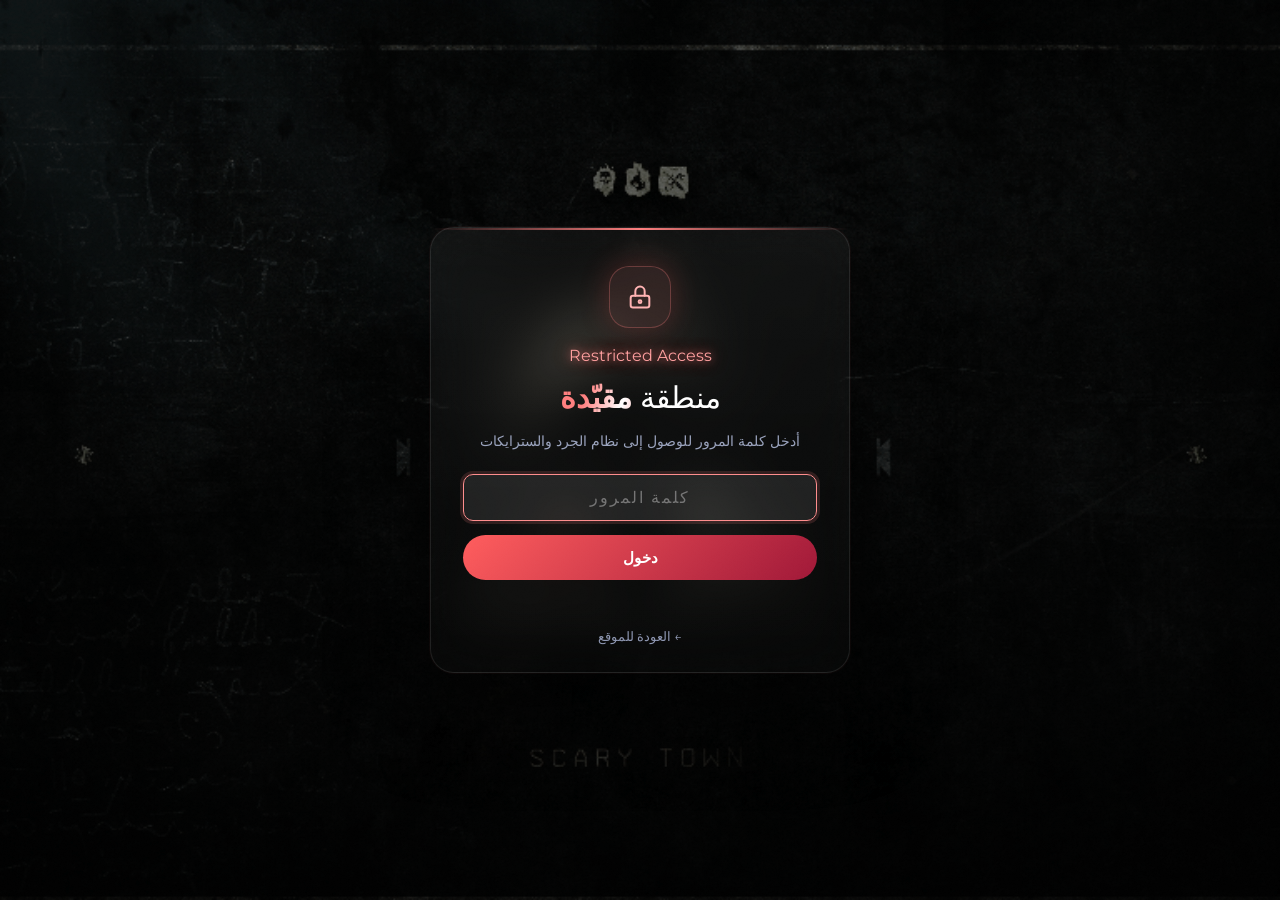
==== staff.html @ 6c16f357 "Add files via upload" ====
<!DOCTYPE html>
<html lang="ar">
<head>
<meta charset="UTF-8">
<meta name="viewport" content="width=device-width, initial-scale=1.0">
<meta name="robots" content="noindex,nofollow">
<title>ADMIN Platform · Staff</title>
<link rel="preconnect" href="https://fonts.googleapis.com">
<link href="https://fonts.googleapis.com/css2?family=Montserrat:wght@300;400;500;600;700&display=swap" rel="stylesheet">
<link rel="stylesheet" href="spy-style.css">
<link rel="stylesheet" href="staff.css">
</head>
<body class="locked">

<svg class="grain" width="100%" height="100%">
  <filter id="n"><feTurbulence type="fractalNoise" baseFrequency="0.65" numOctaves="5" stitchTiles="stitch"/><feColorMatrix type="saturate" values="0"/></filter>
  <rect width="100%" height="100%" filter="url(#n)"/>
</svg>
<div class="atmosphere"></div>

<div class="gate" id="gate">
  <form class="gate-card" id="gateForm" autocomplete="off">
    <div class="gate-ic"><svg viewBox="0 0 24 24" fill="none" stroke="currentColor" stroke-width="1.7" stroke-linecap="round" stroke-linejoin="round" aria-hidden="true"><rect x="4" y="11" width="16" height="10" rx="2"/><path d="M8 11V7a4 4 0 0 1 8 0v4"/><circle cx="12" cy="16" r="1.2"/></svg></div>
    <p class="section-tag">Restricted Access</p>
    <h1 class="gate-title">منطقة <strong>مقيّدة</strong></h1>
    <p class="gate-sub">أدخل كلمة المرور للوصول إلى نظام الجرد والسترايكات</p>
    <input class="ad-input gate-input" id="gatePw" type="password" placeholder="كلمة المرور" autocomplete="off" dir="ltr">
    <button class="ad-btn pri gate-btn" type="submit">دخول</button>
    <div class="gate-err" id="gateErr" role="alert"></div>
    <a class="gate-back" href="index.html">← العودة للموقع</a>
  </form>
</div>

<nav class="top-nav inv-nav" id="topNav">
  <a href="#" class="nav-brand">SCARY TOWN<span>System</span></a>
  <ul class="nav-links">
    <li><a href="#Staff">نظام الجرد</a></li>
    <li><a href="#strikes">السترايكات</a></li>
  </ul>
  <div class="inv-actions">
    <a class="lb-btn" href="index.html"><span>الموقع الرئيسي</span></a>
    <button class="lb-btn" id="invLock" type="button"><span>قفل</span></button>
  </div>
</nav>

<main class="main inv-main">
<section class="section section-center" id="Staff">
    <p class="section-tag reveal">Staff System</p>
    <h2 class="section-title reveal reveal-d1">نظام <strong>الجرد</strong></h2>
    <div class="tabs reveal"><button class="tab active" data-t="inv_ban">مسؤولية الباند</button><button class="tab" data-t="inv_spec">مسؤولية السبكتيت</button><button class="tab" data-t="inv_oth">المسؤوليات الباقية</button><button class="tab" data-t="inv_adm">جرد الإدارة</button></div>
    <div class="tpanel active" id="inv_ban"><div class="rank-section"><h3 class="rank-title">أولاً · مسؤولية الباند</h3><div class="kpis" id="kp_ban"></div><div class="mults"><span>معامل الضرب:</span><span id="mu_ban" style="display:contents"></span></div><div class="ad-bar" id="ad_ban"></div><div class="tbl-wrap"><table class="rank-table free ad-table" style="min-width:860px"><thead id="hd_ban"></thead><tbody id="tb_ban"></tbody></table></div></div></div><div class="tpanel" id="inv_spec"><div class="rank-section"><h3 class="rank-title">ثانياً · مسؤولية السبكتيت</h3><div class="kpis" id="kp_spec"></div><div class="mults"><span>معامل الضرب:</span><span id="mu_spec" style="display:contents"></span></div><div class="ad-bar" id="ad_spec"></div><div class="tbl-wrap"><table class="rank-table free ad-table" style="min-width:860px"><thead id="hd_spec"></thead><tbody id="tb_spec"></tbody></table></div></div></div><div class="tpanel" id="inv_oth"><div class="rank-section"><h3 class="rank-title">ثالثاً · التفعيل · الإنترفيو · اللوق · التكتات · التفتيش</h3><div class="kpis" id="kp_oth"></div><div class="mults"><span>معامل الضرب:</span><span id="mu_oth" style="display:contents"></span></div><div class="ad-bar" id="ad_oth"></div><div class="tbl-wrap"><table class="rank-table free ad-table" style="min-width:860px"><thead id="hd_oth"></thead><tbody id="tb_oth"></tbody></table></div></div></div>
    <div class="tpanel" id="inv_adm"><div class="rank-section"><h3 class="rank-title">رابعاً · جرد الإدارة</h3><div class="kpis" id="kp_adm"></div><div class="mults"><span>معامل الضرب:</span><span id="mu_adm" style="display:contents"></span></div><div class="ad-bar" id="ad_adm"></div><div class="tbl-wrap"><table class="rank-table free ad-table" style="min-width:1500px"><thead id="hd_adm"></thead><tbody id="tb_adm"></tbody></table></div></div></div>
    <div class="rank-section reveal" style="margin-top:28px"><h3 class="rank-title">رتب الإداريين · نقاط الترقية</h3><div class="rk-grid" id="rkPts"></div><div class="note">اختر رتبة كل إداري من الجدول، وحدد هنا النقاط المطلوبة للترقية من كل رتبة. إذا وصلت نقاطه للمطلوب يظهر له علامة ✓ جاهز للترقية. كل شيء يُحفظ تلقائياً. <button class="ad-btn" id="rkReset" style="margin-right:10px">إعادة القيم الافتراضية</button></div></div>
    <p class="section-body reveal" style="margin:26px auto 0">النقاط = مجموع (كل رقم × معامله). مثال: 100 ارفاق × 2 = 200 نقطة. زر "نسخ" يعطيك التقرير بنفس قالب الجرد لتلصقه في الروم.</p>
</section>
<section class="section section-center" id="strikes">
    <p class="section-tag reveal">Strike System</p>
    <h2 class="section-title reveal reveal-d1">نظام <strong>السترايكات</strong></h2>
    <div class="rank-section reveal"><h3 class="rank-title">سجل العقوبات</h3><div class="kpis" id="kp_st"></div>
      <div class="ad-bar"><input class="ad-input" id="stName" list="names" placeholder="اسم المسؤول"><select class="ad-input" id="stDept" style="flex:0 0 170px"></select><button class="ad-btn pri" id="stAdd">إضافة للسجل</button></div>
      <div class="tbl-wrap"><table class="rank-table free" style="min-width:760px"><thead><tr><th>المسؤول</th><th>المسؤولية</th><th>المستوى</th><th>السجل</th><th>إجراء</th></tr></thead><tbody id="stBody"></tbody></table></div>
      <div class="note">كل "+ سترايك" يرفع المستوى (Strike 1 ثم 2 ثم 3 وأكثر) مع السبب والتاريخ. التقييم الأسبوعي الجيد يفيد في إزالة السترايك.</div></div>
</section>
<datalist id="names"></datalist>
</main>

<script src="roster.js"></script>
<script src="staff.js"></script>
</body>
</html>
---- spy-style.css ----
*, *::before, *::after { margin: 0; padding: 0; box-sizing: border-box; }

:root {
--base-deep: #050208;
  --base-mid: #180808;
  --base-soft: #280f0f;
  --slate-warm: #854141;
  --slate-light: #9d8181;
  --graphite: #341717;
  --graphite-soft: #4d2a2a;
  --ivory: #e0d8ea; 
  --silver: #530808; 
  --ivory-muted: #C9CDD4;
  --silver: #B0B8C4;
  --panel-bg: rgba(22, 26, 32, 0.55);
  --panel-border: rgba(156, 163, 175, 0.08);
  --silk-ease: cubic-bezier(0.16, 1, 0.3, 1);
}

html { scroll-behavior: smooth; font-size: 16px; scroll-padding-top: 80px; }

body {
  font-family: 'Montserrat', sans-serif;
  background: var(--base-deep);
  color: var(--ivory);
  overflow-x: hidden;
  -webkit-font-smoothing: antialiased;
  direction: rtl;
  text-align: right;
  
}

.logo-ticker{
    direction:ltr;
}

.ticker-wrapper{
    direction:ltr;
}

.ticker-track{
    direction:ltr;
}

/* ── Grain ── */
.grain {
  position: fixed; inset: 0; pointer-events: none; z-index: 9999;
  opacity: 0.028; mix-blend-mode: overlay;
}

/* ── BG ── */
.atmosphere {
  position: fixed;
  inset: 0;
  z-index: 0;
  background:
    linear-gradient(rgba(0,0,0,.55), rgba(0,0,0,.75)),
    url("images/1f8z01n.gif") center/cover no-repeat;
}

/* ── Nav ── */
.top-nav {
  position: fixed; top: 0; left: 0; right: 0; z-index: 600;
  display: flex; justify-content: space-between; align-items: center;
  padding: 24px 40px;
  transition: background 0.8s var(--silk-ease), padding 0.8s var(--silk-ease);
}
.top-nav.scrolled {
  background: rgba(15, 17, 21, 0.85);
  backdrop-filter: blur(20px); -webkit-backdrop-filter: blur(20px);
  padding: 16px 40px;
}
.nav-brand { font-size: 13px; font-weight: 700; letter-spacing: 0.2em; text-transform: uppercase; color: var(--ivory); text-decoration: none; }
.nav-brand span { font-weight: 300; color: var(--slate-warm); margin-right: 4px; }
.nav-links { display: flex; gap: 32px; list-style: none; align-items: center; }
.nav-links a {
  font-size: 20px; font-weight: 500; letter-spacing: 0.18em; text-transform: uppercase;
  color: var(--slate-warm); text-decoration: none; position: relative; padding: 14px 0 6px;
  transition: color 0.8s var(--silk-ease);
}
.nav-links a::after {
  content: ''; position: absolute; top: 0; left: 50%;
  width: 6px; height: 6px;
  border-right: 1px solid var(--silver); border-bottom: 1px solid var(--silver);
  transform: translateX(-50%) rotate(45deg) translateY(-8px);
  opacity: 0; transition: transform 0.8s var(--silk-ease), opacity 0.6s var(--silk-ease);
  pointer-events: none;
}
.nav-links a:hover { color: var(--ivory); }
.nav-links a:hover::after { opacity: 0.7; transform: translateX(-50%) rotate(45deg) translateY(0); }
.nav-links a.active { color: var(--ivory-muted); }
.nav-links a.active::after { opacity: 0.4; transform: translateX(-50%) rotate(45deg) translateY(0); }
.nav-cta {
  padding: 10px 28px; border-radius: 100px; font-family: inherit;
  font-size: 10px; font-weight: 600; letter-spacing: 0.15em; text-transform: uppercase;
  background: linear-gradient(135deg, var(--silver), var(--slate-light));
  color: var(--base-deep); border: none; cursor: pointer; text-decoration: none;
  transition: transform 0.8s var(--silk-ease), box-shadow 0.8s var(--silk-ease);
}
.nav-cta:hover { transform: scale(1.03); box-shadow: 0 6px 30px rgba(176,184,196,0.15); }

/* ── UYZ ── */
.nav-toggle {
  display: none; background: none; border: none; cursor: pointer;
  width: 32px; height: 24px; position: relative; padding: 0;
}
.toggle-bar {
  display: block; width: 100%; height: 1.5px; background: var(--ivory);
  position: absolute; left: 0;
  transition: transform 0.6s var(--silk-ease), top 0.6s var(--silk-ease);
}
.toggle-bar:nth-child(1) { top: 6px; }
.toggle-bar:nth-child(2) { top: 16px; }
.nav-toggle.active .toggle-bar:nth-child(1) { top: 11px; transform: rotate(45deg); }
.nav-toggle.active .toggle-bar:nth-child(2) { top: 11px; transform: rotate(-45deg); }

/* ── Mobile Menu ── */
.mobile-menu {
  position: fixed; inset: 0; z-index: 550;
  pointer-events: none; opacity: 0; visibility: hidden;
  transition: opacity 0.6s var(--silk-ease), visibility 0.6s var(--silk-ease);
}
.mobile-menu.open { opacity: 1; visibility: visible; pointer-events: auto; }
.mobile-menu-inner {
  position: absolute; inset: 0;
  background: rgba(15, 17, 21, 0.94);
  backdrop-filter: blur(40px); -webkit-backdrop-filter: blur(40px);
  display: flex; flex-direction: column; justify-content: center;
  padding: 100px 40px 60px; overflow-y: auto;
}
.mobile-menu-links { display: flex; flex-direction: column; flex: 1; justify-content: center; }
.mobile-menu-link {
  display: flex; align-items: baseline; gap: 16px;
  font-size: clamp(1.6rem, 5vw, 2.6rem); font-weight: 300; letter-spacing: -0.02em;
  color: var(--ivory); text-decoration: none; padding: 14px 0;
  border-bottom: 1px solid rgba(156,163,175,0.06); position: relative;
  opacity: 0; transform: translateY(20px);
  transition: opacity 0.3s ease, transform 0.3s ease, color 0.6s var(--silk-ease);
}
.mobile-menu.open .mobile-menu-link {
  opacity: 1; transform: translateY(0);
  transition: opacity 0.5s var(--silk-ease), transform 0.5s var(--silk-ease), color 0.6s var(--silk-ease);
}
.mobile-menu.open .mobile-menu-link:nth-child(1) { transition-delay: 0.06s; }
.mobile-menu.open .mobile-menu-link:nth-child(2) { transition-delay: 0.12s; }
.mobile-menu.open .mobile-menu-link:nth-child(3) { transition-delay: 0.18s; }
.mobile-menu.open .mobile-menu-link:nth-child(4) { transition-delay: 0.24s; }
.mobile-menu.open .mobile-menu-link:nth-child(5) { transition-delay: 0.30s; }
.mobile-menu.open .mobile-menu-link:nth-child(6) { transition-delay: 0.36s; }
.mobile-menu.open .mobile-menu-link:nth-child(7) { transition-delay: 0.42s; }
.mobile-menu-link::before {
  content: attr(data-index); font-size: 10px; font-weight: 500;
  letter-spacing: 0.15em; color: var(--slate-warm); opacity: 0.4;
  min-width: 24px; font-variant-numeric: tabular-nums;
}
.mobile-menu-footer {
  display: flex; justify-content: space-between; align-items: center;
  padding-top: 24px; border-top: 1px solid rgba(156,163,175,0.06);
  opacity: 0; transition: opacity 0.3s ease;
}
.mobile-menu.open .mobile-menu-footer {
  opacity: 1; transition: opacity 0.5s var(--silk-ease) 0.45s;
}
.mobile-menu-footer a {
  font-size: 10px; font-weight: 400; letter-spacing: 0.1em; text-transform: uppercase;
  color: var(--slate-warm); opacity: 0.4; text-decoration: none;
}
body.menu-open { overflow: hidden; }
body.menu-open .top-nav { background: rgba(15,17,21,0.95); backdrop-filter: blur(20px); }

/* ── Side Panels ── */
.side-panel {
  position: fixed; top: 50%; transform: translateY(-50%);
  width: 56px; z-index: 100;
  display: flex; flex-direction: column; align-items: center;
  gap: 14px; padding: 24px 0;
}
.side-panel.left { left: 20px; }
.side-panel.right { right: 20px; }
.side-label {
  writing-mode: vertical-rl; text-orientation: mixed;
  font-size: 9px; font-weight: 500; letter-spacing: 0.25em; text-transform: uppercase;
  color: var(--slate-warm); opacity: 0.5;
}
.side-track {
  width: 1px; height: 160px;
  background: rgba(156,163,175,0.06); position: relative; border-radius: 1px;
}
.side-track-fill {
  position: absolute; top: 0; left: 0; width: 100%; height: 0%;
  background: linear-gradient(to bottom, var(--silver), rgba(176,184,196,0.15));
  border-radius: 1px; transition: height 1.2s var(--silk-ease);
}
.side-dot {
  width: 6px; height: 6px; border-radius: 50%;
  background: var(--slate-warm); opacity: 0.15;
  transition: opacity 0.8s var(--silk-ease), transform 0.8s var(--silk-ease), box-shadow 0.8s var(--silk-ease);
}
.side-dot.active {
  opacity: 0.8; background: var(--silver);
  box-shadow: 0 0 12px rgba(196, 176, 176, 0.3); transform: scale(1.3);
}
.side-readout {
  font-size: 9px; font-weight: 400; letter-spacing: 0.1em;
  color: var(--slate-warm); opacity: 0.35;
  font-variant-numeric: tabular-nums;
}

/* ── Container ── */
.main { position: relative; z-index: 10; max-width: 1120px; margin: 0 auto; padding: 0 40px; }

/* ── Shared ── */
.section { padding: 120px 0; position: relative; }
.section-tag {
  color: #ff9f9f;
  opacity: 1;
  text-shadow:
    0 0 8px rgba(255, 120, 120, 0.7),
    0 0 16px rgba(255, 120, 120, 0.5);
}
.section-title {
  font-size: clamp(2rem, 4vw, 3rem); font-weight: 300;
  letter-spacing: -0.04em; line-height: 1.15; color: var(--ivory); margin-bottom: 20px;
}
.section-title strong { font-weight: 600; }
.section-body {
  color: #cfd6e6;
  font-size: 1rem;
  font-weight: 400;
  text-shadow: 0 0 8px rgba(180,200,255,.15);
}
.section-center { text-align: center; }
.section-center .section-body { margin: 0 auto; }

.silk-divider { width: 100px; height: 1px; background: linear-gradient(90deg, transparent, var(--panel-border), transparent); margin: 0 auto; }

.btn-primary {
  display: inline-block; padding: 16px 44px; border-radius: 100px;
  background: linear-gradient(135deg, var(--silver), var(--slate-light));
  color: var(--base-deep); font-family: inherit; font-size: 11px; font-weight: 600;
  letter-spacing: 0.15em; text-transform: uppercase; border: none; cursor: pointer;
  text-decoration: none;
  transition: transform 0.8s var(--silk-ease), box-shadow 0.8s var(--silk-ease);
}
.btn-primary:hover { transform: scale(1.02); box-shadow: 0 8px 40px rgba(176,184,196,0.18); }
.btn-secondary {
  display: inline-block; padding: 16px 44px; border-radius: 100px; background: transparent;
  color: var(--ivory-muted); font-family: inherit; font-size: 11px; font-weight: 500;
  letter-spacing: 0.15em; text-transform: uppercase;
  border: 1px solid var(--panel-border); cursor: pointer; text-decoration: none;
  transition: transform 0.8s var(--silk-ease), border-color 0.8s var(--silk-ease), background 0.8s var(--silk-ease);
}
.btn-secondary:hover { transform: scale(1.02); border-color: rgba(156,163,175,0.2); background: rgba(156,163,175,0.04); }

.container {
display: flex;
flex-direction: row-reverse;
}

/* ── Reveal ── */
.reveal {
  opacity: 0; transform: translateY(36px);
  transition: opacity 1.2s var(--silk-ease), transform 1.2s var(--silk-ease);
}
.reveal.visible { opacity: 1; transform: translateY(0); }
.reveal-d1 { transition-delay: 0.1s; }
.reveal-d2 { transition-delay: 0.2s; }
.reveal-d3 { transition-delay: 0.3s; }
.reveal-d4 { transition-delay: 0.4s; }

/* ══════════════════════════════════
   HERO
   ══════════════════════════════════ */
.hero {
  min-height: 100vh; display: flex; flex-direction: column;
  justify-content: center; align-items: center; text-align: center;
  padding: 120px 0 80px; position: relative;
}
.hero-grid {
  position: absolute; bottom: 0; left: 50%; height: 80%;
  width: 100vw; transform: translateX(-50%);
  z-index: 0; pointer-events: none;
  --mx: 50%; --my: 50%;
  background-image:
    linear-gradient(to right, rgba(156,163,175,0.22) 1px, transparent 1px),
    linear-gradient(to bottom, rgba(156,163,175,0.22) 1px, transparent 1px);
  background-size: 120px 120px;
  background-position: center bottom;
  -webkit-mask-image:
    radial-gradient(circle 300px at var(--mx) var(--my), rgba(0,0,0,1) 0%, transparent 65%),
    linear-gradient(to bottom, transparent 0%, transparent 25%, rgba(0,0,0,0.1) 45%, rgba(0,0,0,0.25) 70%, rgba(0,0,0,0.4) 100%);
  mask-image:
    radial-gradient(circle 300px at var(--mx) var(--my), rgba(0,0,0,1) 0%, transparent 65%),
    linear-gradient(to bottom, transparent 0%, transparent 25%, rgba(0,0,0,0.1) 45%, rgba(0,0,0,0.25) 70%, rgba(0,0,0,0.4) 100%);
  -webkit-mask-composite: source-over;
  mask-composite: add;
}
.hero > *:not(.hero-grid) { position: relative; z-index: 1; }
.hero-badge {
  display: inline-flex; align-items: center; gap: 10px;
  padding: 10px 24px; border-radius: 100px;
  background: var(--panel-bg); border: 1px solid var(--panel-border);
  backdrop-filter: blur(20px); margin-bottom: 40px;
  opacity: 0; transform: translateY(16px);
  animation: fadeUp 1.2s var(--silk-ease) 0.2s forwards;
}
.hero-badge-dot {
  width: 6px; height: 6px; border-radius: 50%; background: var(--silver);
  box-shadow: 0 0 8px rgba(176,184,196,0.4); animation: pulse 3s ease-in-out infinite;
}
.hero-badge span { font-size: 10px; font-weight: 600; letter-spacing: 0.2em; text-transform: uppercase; color: var(--slate-light); }

.hero h1 {
  font-size: clamp(2.8rem, 6.5vw, 5.5rem); font-weight: 300;
  letter-spacing: -0.05em; line-height: 1;
  opacity: 0; transform: translateY(24px);
  animation: fadeUp 1.4s var(--silk-ease) 0.4s forwards;
}
.hero h1 em {
  font-style: normal; font-weight: 600;
  background: linear-gradient(135deg, var(--ivory), var(--silver), var(--slate-light));
  -webkit-background-clip: text; -webkit-text-fill-color: transparent; background-clip: text;
}
.hero-sub {
  font-size: clamp(0.85rem, 1.2vw, 1rem); font-weight: 300; line-height: 1.7;
  color: var(--slate-light); max-width: 520px; margin: 28px auto 48px;
  opacity: 0; transform: translateY(16px);
  animation: fadeUp 1.4s var(--silk-ease) 0.6s forwards;
}
.hero-ctas {
  display: flex; gap: 14px;
  opacity: 0; transform: translateY(16px);
  animation: fadeUp 1.4s var(--silk-ease) 0.8s forwards;
}
.hero-metrics {
  display: flex; justify-content: center; gap: 56px; margin-top: 72px;
  opacity: 0; transform: translateY(16px);
  animation: fadeUp 1.4s var(--silk-ease) 1s forwards;
}
.metric { text-align: center; }
.metric-value {
  font-size: clamp(1.8rem, 3vw, 2.6rem); font-weight: 300; letter-spacing: -0.04em;
  color: var(--ivory); line-height: 1; font-variant-numeric: tabular-nums;
}
.metric-value span { font-size: 0.5em; font-weight: 400; color: var(--slate-warm); vertical-align: super; margin-left: 2px; }
.metric-label { font-size: 9px; font-weight: 500; letter-spacing: 0.2em; text-transform: uppercase; color: var(--slate-warm); margin-top: 8px; }

@keyframes fadeUp { to { opacity: 1; transform: translateY(0); } }
@keyframes pulse { 0%,100% { opacity: 1; } 50% { opacity: 0.4; } }

/* ══════════════════════════════════
   LOGO TICKER
   ══════════════════════════════════ */
.logo-ticker {
  padding: 60px 0; border-top: 1px solid var(--panel-border); border-bottom: 1px solid var(--panel-border);
  overflow: hidden; position: relative; z-index: 10;
}
.logo-ticker-label {
  text-align: center; font-size: 9px; font-weight: 500; letter-spacing: 0.25em;
  text-transform: uppercase; color: var(--slate-warm); opacity: 0.5; margin-bottom: 32px;
}
.ticker-track {
    display: flex;
    width: max-content;
    flex-wrap: nowrap;
    animation: tickerScroll 40s linear infinite;
}
.ticker-track:hover { animation-play-state: paused; }
.ticker-item {
  flex-shrink: 0; padding: 0 40px; display: flex; align-items: center;
  font-size: 14px; font-weight: 600; letter-spacing: 0.08em; text-transform: uppercase;
  color: var(--slate-warm); opacity: 0.3;
  transition: opacity 0.6s var(--silk-ease);
}
.ticker-item:hover { opacity: 0.7; }
.ticker-dot { width: 4px; height: 4px; border-radius: 50%; background: var(--slate-warm); opacity: 0.2; margin: 0 40px; flex-shrink: 0; }

@keyframes tickerScroll {
    from {
        transform: translateX(0);
    }
    to {
        transform: translateX(calc(-50% - 40px));
    }
}

/* ══════════════════════════════════
   FEATURE SHOWCASE
   ══════════════════════════════════ */
.feature {
  display: grid; grid-template-columns: 1fr 1fr; gap: 64px; align-items: center;
  padding: 72px 0;
}
.feature.reverse { direction: rtl; }
.feature.reverse > * { direction: ltr; }

.feature-visual {
  position: relative; height: 320px; border-radius: 32px; overflow: hidden;
  background: var(--panel-bg); border: 1px solid var(--panel-border);
}
.feature-visual img {
  width: 100%; height: 100%; object-fit: cover; border-radius: inherit;
}
.feature-content {}
.feature-number {
  font-size: 3rem;
  font-weight: 300;
  color: #c8d8ff;
  text-shadow:
    0 0 10px rgba(255, 120, 120, 0.8),
    0 0 20px rgba(255, 120, 120, 0.6),
    0 0 40px rgba(255, 120, 120, 0.4);
  animation: glowPulse 3s ease-in-out infinite;
}

/* ══════════════════════════════════
   PRICING
   ══════════════════════════════════ */
.pricing-toggle {
  display: flex; justify-content: center; align-items: center; gap: 16px;
  margin: 40px 0 56px;
}
.pricing-toggle-label {
  font-size: 11px; font-weight: 500; letter-spacing: 0.1em; text-transform: uppercase;
  color: var(--slate-warm); transition: color 0.6s var(--silk-ease);
}
.pricing-toggle-label.active { color: var(--ivory); }
.toggle-switch {
  width: 48px; height: 26px; border-radius: 100px; background: var(--graphite);
  border: 1px solid var(--panel-border); position: relative; cursor: pointer;
  transition: background 0.6s var(--silk-ease);
}
.toggle-switch::after {
  content: ''; position: absolute; top: 3px; left: 3px;
  width: 18px; height: 18px; border-radius: 50%;
  background: var(--silver); transition: transform 0.6s var(--silk-ease);
}
.toggle-switch.annual::after { transform: translateX(22px); }
.save-badge {
  font-size: 9px; font-weight: 600; letter-spacing: 0.15em; text-transform: uppercase;
  color: var(--silver); opacity: 0; transition: opacity 0.4s var(--silk-ease);
}
.save-badge.show { opacity: 1; }

.pricing-grid {
  display: grid; grid-template-columns: repeat(3, 1fr); gap: 20px;
}
.pricing-card {
  background: var(--panel-bg); border: 1px solid var(--panel-border); border-radius: 36px;
  padding: 44px 36px; backdrop-filter: blur(20px); -webkit-backdrop-filter: blur(20px);
  position: relative; overflow: hidden; display: flex; flex-direction: column;
  transition: transform 0.8s var(--silk-ease), box-shadow 0.8s var(--silk-ease);
}
.pricing-card::before {
  content: ''; position: absolute; inset: 0; border-radius: inherit;
  background: linear-gradient(160deg, rgba(210,215,220,0.02) 0%, transparent 40%);
  pointer-events: none; transition: opacity 0.8s var(--silk-ease); opacity: 0;
}
.pricing-card.featured {
  border-color: rgba(176,184,196,0.15);
  box-shadow: 0 0 60px rgba(176,184,196,0.04);
  padding-top: 60px;
}
.pricing-card.featured::before { opacity: 1; }
.pricing-card.featured .pricing-badge { display: inline-block; }

.pricing-badge {
  display: none; position: absolute; top: 12px; right: 20px;
  font-size: 8px; font-weight: 600; letter-spacing: 0.2em; text-transform: uppercase;
  padding: 5px 14px; border-radius: 100px;
  background: rgba(176,184,196,0.1); border: 1px solid rgba(176,184,196,0.12);
  color: var(--silver);
}

.pricing-tier {
  font-size: 10px; font-weight: 600; letter-spacing: 0.2em; text-transform: uppercase;
  color: var(--slate-warm); margin-bottom: 24px;
}

.pricing-prices { margin-bottom: 24px; }

.price-option {
  display: flex; align-items: baseline; justify-content: space-between;
  padding: 14px 0; border-bottom: 1px solid rgba(156,163,175,0.05);
  transition: opacity 0.6s var(--silk-ease);
  opacity: 0.35;
}
.price-option.active { opacity: 1; }

.price-option-left { display: flex; align-items: baseline; gap: 3px; }
.price-currency {
  font-size: 0.9rem; font-weight: 300; color: var(--slate-warm);
  transition: color 0.6s var(--silk-ease);
}
.price-amount {
  font-size: 2rem; font-weight: 300; letter-spacing: -0.04em; color: var(--slate-light);
  font-variant-numeric: tabular-nums;
  transition: font-size 0.6s var(--silk-ease), color 0.6s var(--silk-ease);
}
.price-period {
  font-size: 0.75rem; font-weight: 300; color: var(--slate-warm); margin-left: 2px;
  transition: color 0.6s var(--silk-ease);
}
.price-yearly {
  font-size: 0.72rem; font-weight: 400; color: var(--slate-warm);
  font-variant-numeric: tabular-nums;
  transition: color 0.6s var(--silk-ease);
}

/* Active state — emphasized */
.price-option.active .price-currency { color: var(--slate-light); }
.price-option.active .price-amount { font-size: 2.6rem; color: var(--ivory); }
.price-option.active .price-period { color: var(--slate-light); }
.price-option.active .price-yearly { color: var(--slate-light); }

.price-label {
  font-size: 8px; font-weight: 600; letter-spacing: 0.15em; text-transform: uppercase;
  color: var(--slate-warm); margin-bottom: 2px;
  transition: color 0.6s var(--silk-ease);
}
.price-option.active .price-label { color: var(--silver); }

.pricing-desc {
  font-size: 0.85rem; font-weight: 300; line-height: 1.6; color: var(--slate-light);
  margin-bottom: 28px; flex: 1;
}
.pricing-features { list-style: none; margin-bottom: 32px; }
.pricing-features li {
  font-size: 0.82rem; font-weight: 400; color: var(--slate-light);
  padding: 8px 0; border-bottom: 1px solid rgba(156,163,175,0.05);
  display: flex; align-items: center; gap: 10px;
}
.pricing-features li::before {
  content: ''; width: 4px; height: 4px; border-radius: 50%;
  background: var(--silver); opacity: 0.5; flex-shrink: 0;
}
.pricing-card .btn-primary, .pricing-card .btn-secondary { width: 100%; text-align: center; padding: 14px; }

/* ══════════════════════════════════
SDX
   ══════════════════════════════════ */
.testimonials-grid {
  display: grid; grid-template-columns: repeat(3, 1fr); gap: 20px;
  margin-top: 56px;
}
.testimonial-card {
  background: var(--panel-bg); border: 1px solid var(--panel-border);
  border-radius: 28px; padding: 36px; backdrop-filter: blur(20px);
  transition: transform 0.8s var(--silk-ease);
}
.testimonial-quote {
  font-size: 0.9rem; font-weight: 300; line-height: 1.75; color: var(--slate-light);
  margin-bottom: 24px; font-style: italic;
}
.testimonial-author { display: flex; align-items: center; gap: 12px; }
.testimonial-avatar {
  width: 36px; height: 36px; border-radius: 50%;
  background: var(--graphite); border: 1px solid var(--panel-border);
  display: flex; align-items: center; justify-content: center;
  font-size: 12px; font-weight: 600; color: var(--slate-warm);
}
.testimonial-name { font-size: 0.8rem; font-weight: 500; color: var(--ivory); }
.testimonial-role { font-size: 0.72rem; font-weight: 300; color: var(--slate-warm); margin-top: 2px; }
.testimonial-card:nth-child(2) { transform: translateY(24px); }

/* ══════════════════════════════════
SPYTE1
   ══════════════════════════════════ */
.integrations-grid {
  display: grid; grid-template-columns: repeat(6, 1fr); gap: 16px; margin-top: 56px;
}
.integration-item {
  background: var(--panel-bg); border: 1px solid var(--panel-border);
  border-radius: 20px; padding: 28px 16px; text-align: center;
  backdrop-filter: blur(16px);
  transition: transform 0.8s var(--silk-ease), border-color 0.8s var(--silk-ease);
}
.integration-icon {
  width: 40px; height: 40px; margin: 0 auto 12px;
  border-radius: 10px; background: var(--graphite); border: 1px solid var(--panel-border);
  display: flex; align-items: center; justify-content: center;
  font-size: 16px; color: var(--slate-light);
}
.integration-name {
  font-size: 0.72rem; font-weight: 500; letter-spacing: 0.05em;
  color: var(--slate-light); text-transform: uppercase;
}

/* ══════════════════════════════════
   FAQ
   ══════════════════════════════════ */
.faq-list { max-width: 720px; margin: 48px auto 0; }
.faq-controls {
  display: flex; justify-content: flex-end; margin-bottom: 8px;
}
.faq-toggle-all {
  background: none; border: 1px solid var(--panel-border); border-radius: 100px;
  padding: 8px 20px; font-family: inherit;
  font-size: 9px; font-weight: 500; letter-spacing: 0.15em; text-transform: uppercase;
  color: var(--slate-warm); cursor: pointer;
  transition: color 0.6s var(--silk-ease), border-color 0.6s var(--silk-ease);
}
.faq-toggle-all:hover { color: var(--ivory); border-color: rgba(175, 156, 156, 0.2); }
.faq-item {
  border-bottom: 1px solid var(--panel-border); overflow: hidden;
}
.faq-question {
  width: 100%; background: none; border: none; padding: 24px 0;
  display: flex; justify-content: space-between; align-items: center;
  cursor: pointer; font-family: inherit;
  font-size: 0.95rem; font-weight: 400; color: var(--ivory);
  text-align: left;
  transition: color 0.6s var(--silk-ease);
}
.faq-question:hover { color: var(--silver); }
.faq-icon {
  width: 20px; height: 20px; position: relative; flex-shrink: 0; margin-left: 20px;
}
.faq-icon::before, .faq-icon::after {
  content: ''; position: absolute; background: var(--slate-warm);
  transition: transform 0.6s var(--silk-ease), opacity 0.4s ease;
}
.faq-icon::before { width: 12px; height: 1px; top: 50%; left: 50%; transform: translate(-50%, -50%); }
.faq-icon::after { width: 1px; height: 12px; top: 50%; left: 50%; transform: translate(-50%, -50%); }
.faq-item.open .faq-icon::after { transform: translate(-50%, -50%) rotate(90deg); opacity: 0; }

.faq-answer {
  display: grid;
  grid-template-rows: 0fr;
  transition: grid-template-rows 1s var(--silk-ease);
}
.faq-answer-inner {
  overflow: hidden;
  padding: 0;
  font-size: 0.88rem; font-weight: 300; line-height: 1.8; color: var(--slate-light);
  transition: padding 0.8s var(--silk-ease);
}
.faq-item.open .faq-answer { grid-template-rows: 1fr; }
.faq-item.open .faq-answer-inner { padding: 0 0 24px; }

/* ══════════════════════════════════
   FOOTER CTA
   ══════════════════════════════════ */
.footer-cta { padding: 120px 0 80px; text-align: center; }
.footer-ctas { display: flex; justify-content: center; gap: 14px; margin-top: 40px; }
.footer-bar {
  display: flex; justify-content: space-between; align-items: center;
  padding-top: 40px; border-top: 1px solid rgba(175, 156, 156, 0.06);
}
.footer-brand { font-size: 11px; font-weight: 600; letter-spacing: 0.2em; text-transform: uppercase; color: var(--slate-light); opacity: 0.5; }
.footer-links { display: flex; gap: 28px; flex-wrap: wrap; }
.footer-links a {
  font-size: 10px; font-weight: 400; letter-spacing: 0.1em; text-transform: uppercase;
  color: var(--slate-light); opacity: 0.5; text-decoration: none;
  transition: opacity 0.6s var(--silk-ease);
}
.footer-links a:hover { opacity: 0.8; }
.footer-credit {
  font-size: 10px; font-weight: 400; letter-spacing: 0.1em; text-transform: uppercase;
  color: var(--slate-light); opacity: 0.5;
}
.footer-credit a {
  color: var(--slate-light); text-decoration: none; text-transform: none; letter-spacing: 0.05em;
  transition: opacity 0.6s var(--silk-ease);
}
.footer-credit a:hover { opacity: 0.8; }

/* ══════════════════════════════════
   RESPONSIVE
   ══════════════════════════════════ */
@media (max-width: 1024px) {
  .main { padding: 0 32px; }
  .nav-links { display: none; }
  .nav-cta { display: none; }
  .nav-toggle { display: block; }
  .side-panel { display: none; }
  .feature { grid-template-columns: 1fr; gap: 40px; }
  .feature.reverse { direction: ltr; }
  .feature-visual { height: 260px; }
  .pricing-grid { grid-template-columns: 1fr; max-width: 440px; margin: 0 auto; }
  .testimonials-grid { grid-template-columns: 1fr; max-width: 520px; margin: 48px auto 0; }
  .testimonial-card:nth-child(2) { transform: none; }
  .integrations-grid { grid-template-columns: repeat(3, 1fr); }
}

@media (max-width: 768px) {
  .main { padding: 0 20px; }
  .top-nav { padding: 18px 20px; }
  .top-nav.scrolled { padding: 14px 20px; }
  .hero { min-height: 100svh; padding: 100px 0 60px; }
  .hero-metrics { flex-direction: column; gap: 28px; }
  .hero-ctas { flex-direction: column; align-items: center; }
  .btn-primary, .btn-secondary { width: 100%; max-width: 280px; text-align: center; }
  .section { padding: 80px 0; }
  .feature-visual { height: 240px; border-radius: 24px; }
  .pricing-card { padding: 32px 24px; border-radius: 28px; }
  .pricing-card.featured { padding-top: 52px; }
  .integrations-grid { grid-template-columns: repeat(2, 1fr); }
  .footer-bar { flex-direction: column; gap: 20px; text-align: center; }
  .footer-links { flex-wrap: wrap; justify-content: center; }
  .footer-ctas { flex-direction: column; align-items: center; }
  .mobile-menu-inner { padding: 90px 20px 40px; }
}

@media (max-width: 420px) {
  .hero h1 { font-size: 2.4rem; }
  .section-title { font-size: 1.7rem; }
  .integrations-grid { grid-template-columns: repeat(2, 1fr); }
  .mobile-menu-link { font-size: 1.4rem; }
}

@media (max-height: 540px) and (orientation: landscape) {
  .hero { min-height: auto; padding: 80px 0 40px; }
  .hero-metrics { flex-direction: row; gap: 36px; margin-top: 40px; }
  .section { padding: 60px 0; }
  .mobile-menu-inner { padding: 64px 32px 24px; justify-content: flex-start; }
  .mobile-menu-link { font-size: 1.2rem; padding: 8px 0; }
}

@media (hover: hover) and (pointer: fine) {
  .pricing-card:hover { transform: scale(1.01); box-shadow: 0 12px 60px rgba(0,0,0,0.15); }
  .pricing-card:hover::before { opacity: 1; }
  .testimonial-card:hover { transform: scale(1.01); }
  .testimonial-card:nth-child(2):hover { transform: translateY(24px) scale(1.01); }
  .integration-item:hover { transform: scale(1.04); border-color: rgba(156,163,175,0.15); }
}
@media (hover: none) {
  .pricing-card:hover, .testimonial-card:hover, .integration-item:hover { transform: none; }
}

/* Focus */
.btn-primary:focus-visible, .btn-secondary:focus-visible,
.nav-links a:focus-visible, .nav-toggle:focus-visible,
.mobile-menu-link:focus-visible, .faq-question:focus-visible,
.toggle-switch:focus-visible, .faq-toggle-all:focus-visible {
  outline: 2px solid var(--silver); outline-offset: 3px;
}


/* خلفية فخمة متحركة */
body::before {
  content: "";
  position: fixed;
  inset: 0;
  background:
    radial-gradient(circle at 20% 20%, rgba(255, 90, 90, 0.18), transparent 35%),
    radial-gradient(circle at 80% 30%, rgba(255, 80, 80, 0.15), transparent 35%),
    radial-gradient(circle at 50% 80%, rgba(255, 0, 0, 0.12), transparent 40%);
  z-index: -2;
  animation: bgMove 15s ease-in-out infinite alternate;
}

@keyframes bgMove {
  from { transform: scale(1) rotate(0deg); }
  to { transform: scale(1.2) rotate(3deg); }
}



@keyframes shine {
  to {
    background-position: 300% center;
  }
}

/* تأثير زجاجي للكروت */
.pricing-card,
.testimonial-card,
.integration-item,
.feature-visual {
  backdrop-filter: blur(25px);
  border: 1px solid rgba(255,255,255,0.08);
  box-shadow:
    0 10px 40px rgba(0,0,0,0.35),
    inset 0 1px 1px rgba(255,255,255,0.05);
}

/* هالة خلف الهيرو */
.hero::before {
  content: "";
  position: absolute;
  width: 700px;
  height: 700px;
  border-radius: 50%;
  background: radial-gradient(
    circle,
    rgba(255, 120, 120, 0.18),
    transparent 70%
  );
  filter: blur(100px);
  z-index: 0;
}

@keyframes glowPulse {
  0%,100% {
    text-shadow:
      0 0 10px rgba(255, 120, 120, 0.8),
      0 0 20px rgba(255, 120, 120, 0.6);
  }

  50% {
    text-shadow:
      0 0 20px rgb(255, 120, 120),
      0 0 40px rgba(255, 120, 120, 0.8),
      0 0 60px rgba(255, 120, 120, 0.6);
  }
}

.feature-content {
    text-align: right;
    direction: rtl;
}

.section-body {
    text-align: right;
    margin-right: 0;
    margin-left: auto;
}

.section-body {
  color: #cfd6e6;
  transition: all 0.3s ease;
  transform-style: preserve-3d;
}

.section-body:hover {
  color: #ffffff;
  text-shadow:
    0 0 10px rgba(255, 120, 120, 0.8),
    0 0 25px rgba(255, 120, 120, 0.5);
  transform: translateY(-3px) scale(1.02);
}
.faq-answer a {
    color: #ff8a8a;
    text-decoration: none;
    transition: 0.3s;
}

.faq-answer a:hover {
    color: #ffffff;
    text-decoration: underline;
}

.integration-icon img {
    width: 50px;
    height: 50px;
    object-fit: contain;
}

.rank-section{

    margin-top:70px;

    border:1px solid rgba(255,255,255,.08);

    border-radius:22px;

    overflow:hidden;

    background:rgba(255,255,255,.03);

    backdrop-filter:blur(18px);

    box-shadow:0 15px 50px rgba(0,0,0,.25);
}

.rank-title{

    padding:22px 30px;

    margin:0;

    font-size:26px;

    border-bottom:1px solid rgba(255,255,255,.08);

    background:linear-gradient(90deg,#171a20,#101217);

    color:#fff;
}

.rank-table{

    width:100%;

    border-collapse:collapse;
}

.rank-table th{

    background:rgba(255,255,255,.04);

    padding:18px;

    font-size:13px;

    letter-spacing:.15em;

    text-transform:uppercase;

    color:#8f98b3;
}

.rank-table td{

    padding:20px;

    border-top:1px solid rgba(255,255,255,.05);

    transition:.35s;
}

.rank-table tr:hover{

    background:rgba(255,255,255,.04);
}

.rank-table td:first-child{

    font-weight:bold;

    color:#ff8d8d;

    text-align:center;
}

.rank-table td:nth-child(2){

    color:white;

    font-weight:600;
}

.rank-table td:last-child{

    color:#aeb7d0;
}

.rules-table{

    margin-top:70px;

    border:1px solid rgba(255,255,255,.08);

    border-radius:22px;

    overflow:hidden;

    background:rgba(255,255,255,.03);

    backdrop-filter:blur(20px);

    max-height:700px;

    overflow-y:auto;
}

.rules-table table{

    width:100%;

    border-collapse:collapse;
}

.rules-table thead{

    position:sticky;

    top:0;

    background:#11151d;

    z-index:10;
}

.rules-table th{

    padding:20px;

    text-align:right;

    font-size:13px;

    letter-spacing:.18em;

    color:#ffffff;

    border-bottom:1px solid rgba(255,255,255,.08);
}

.rules-table td{

    padding:18px 20px;

    border-bottom:1px solid rgba(255,255,255,.05);

    color:#cfd5ea;

    line-height:1.8;

    transition:.3s;
}

.rules-table td:first-child{

    width:70px;

    text-align:center;

    font-weight:bold;

    color:#ff7f7f;
}

.rules-table tbody tr:hover{

    background:rgba(255,255,255,.035);
}

/* ============================
   TABLET
============================ */

@media (max-width:1024px){

.main{
    padding:0 24px;
}

.hero{
    min-height:100vh;
}

.pricing-grid{
    grid-template-columns:repeat(2,1fr);
    max-width:100%;
}

.feature{
    grid-template-columns:1fr 1fr;
    gap:40px;
}

.integrations-grid{
    grid-template-columns:repeat(4,1fr);
}

.section-title{
    font-size:clamp(2rem,5vw,3.5rem);
}

}


/* ============================
   MOBILE
============================ */

@media (max-width:768px){

html{
    font-size:15px;
}

.main{
    padding:0 14px;
}

.top-nav{
    padding:16px;
}

.hero{
    min-height:100vh;
    padding:90px 0 40px;
}

.hero h1{
    font-size:clamp(2rem,9vw,3rem);
}

.hero-sub{
    width:95%;
}

.hero-ctas{
    flex-direction:row;
    justify-content:center;
    flex-wrap:wrap;
}

.btn-primary,
.btn-secondary{
    width:auto;
    max-width:none;
}

.hero-metrics{
    flex-direction:row;
    flex-wrap:wrap;
    gap:25px;
}

.section{
    padding:70px 0;
}

.feature{
    grid-template-columns:1fr;
    gap:30px;
}

.feature-visual{
    height:260px;
}

.pricing-grid{
    grid-template-columns:1fr;
    max-width:520px;
    margin:auto;
}

.pricing-card{
    width:100%;
}

.rules-table,
.table-wrapper{

    overflow-x:auto;

    -webkit-overflow-scrolling:touch;

}

.rules-table table,
.staff-table{

    min-width:900px;

}

.rank-table{

    min-width:850px;

}

.footer-bar{
    flex-direction:column;
    gap:20px;
}

.footer-links{
    justify-content:center;
}

}



/* =========================
   MOBILE RESPONSIVE
========================= */

html{
    overflow-x:hidden;
}

body{
    overflow-x:hidden;
    width:100%;
}

/* الصور */

img{
    max-width:100%;
    height:auto;
}

/* الفيديو */

video{
    max-width:100%;
    height:auto;
}

/* أي عنصر */

*{
    box-sizing:border-box;
}

/* الحاوية */

.main{

width:min(95%,1400px);

margin:auto;

}

/* الأزرار */

.btn-primary,
.btn-secondary{

width:auto;

min-height:55px;

padding:15px 30px;

}

/* الجداول */

.rank-section,
.rules-table{

overflow-x:auto;

}

.rank-table,
.rules-table table{

min-width:700px;

}

/* الكروت */

.testimonials-grid,
.integrations-grid,
.pricing-grid{

display:grid;

grid-template-columns:repeat(auto-fit,minmax(280px,1fr));

gap:20px;

}

/* النص */

h1{

font-size:clamp(2rem,8vw,5rem);

}

h2{

font-size:clamp(1.7rem,5vw,3rem);

}

p{

font-size:clamp(.9rem,2vw,1rem);

}

@media (max-width:768px){

.top-nav{

padding:15px;

}

.hero{

padding-top:120px;

padding-bottom:80px;

}

.hero-ctas{

display:flex;

flex-direction:column;

gap:15px;

}

.hero-ctas a{

width:100%;

text-align:center;

}

.side-panel{

display:none;

}

.logo{

width:70px;

}

.hero-metrics{

display:grid;

grid-template-columns:1fr;

gap:20px;

}

.section{

padding:60px 0;

}

.section-title{

text-align:center;

}

.rank-table{

font-size:14px;

}

}

@media(max-width:480px){

body{

font-size:15px;

}

.hero h1{

font-size:2.3rem;

}

.hero-sub{

font-size:.95rem;

}

.btn-primary,
.btn-secondary{

padding:15px;

font-size:15px;

}

}




.profile-link{

display:inline-flex;
align-items:center;
gap:8px;

padding:10px 18px;

margin-top:12px;

border:1px solid rgba(255,255,255,.15);

border-radius:50px;

background:rgba(255,255,255,.05);

backdrop-filter:blur(12px);

color:#fff;

font-size:.9rem;

font-weight:600;

text-decoration:none;

transition:.35s ease;

}

.profile-link:hover{

transform:translateY(-3px);

background:rgba(255,255,255,.12);

border-color:#ed3a3a;

box-shadow:0 0 25px rgba(237, 58, 58, 0.45);

color:#fff;

}

.profile-link::after{

content:"↗";

font-size:14px;

transition:.3s;

}

.profile-link:hover::after{

transform:translateX(4px);

}
/* ================= Admin system v2 ================= */
:root{--ac:#ff7f7f;--ac2:#ff8d8d;--glass:rgba(255,255,255,.035);--bd:rgba(255,255,255,.09)}
@keyframes rowIn{from{opacity:0;transform:translateY(14px)}to{opacity:1;transform:none}}
@keyframes fadeUp{from{opacity:0;transform:translateY(18px) scale(.985)}to{opacity:1;transform:none}}
@keyframes sweep{to{background-position:-200% 0}}
@keyframes pulseRing{0%{box-shadow:0 0 0 0 rgba(255,127,127,.45)}100%{box-shadow:0 0 0 14px rgba(255,127,127,0)}}
@keyframes floaty{50%{transform:translateY(-6px)}}
@keyframes borderFlow{to{background-position:300% 0}}
#fxEmbers{position:fixed;inset:0;z-index:1;pointer-events:none;opacity:.8}
#scrollBar{position:fixed;top:0;right:0;height:3px;width:0;z-index:900;background:linear-gradient(90deg,#ff4d4d,#ffb3b3,#ff4d4d);background-size:200% 100%;animation:sweep 3s linear infinite;box-shadow:0 0 14px #ff4d4d}
.section-title strong{background:linear-gradient(110deg,#ff7f7f 20%,#fff 45%,#ff7f7f 70%);background-size:200% 100%;-webkit-background-clip:text;background-clip:text;color:transparent;animation:sweep 5s linear infinite}
.hero h1 em{background:linear-gradient(110deg,#ff6b6b 25%,#fff 45%,#ff6b6b 65%);background-size:200% 100%;-webkit-background-clip:text;background-clip:text;color:transparent;animation:sweep 5s linear infinite}
.rank-section,.rules-table{position:relative;transition:transform .5s,box-shadow .5s}
.rank-section:hover{box-shadow:0 20px 70px rgba(255,80,80,.12)}
.rank-section::before{content:"";position:absolute;inset:0 0 auto 0;height:2px;z-index:2;background:linear-gradient(90deg,transparent,#ff7f7f,#fff,#ff7f7f,transparent);background-size:300% 100%;animation:borderFlow 6s linear infinite}
.rank-table tr{transition:background .3s,transform .3s}
.rank-table tbody tr:hover{transform:translateX(-4px)}
.stg>*{animation:rowIn .55s both;animation-delay:calc(var(--i,0)*50ms)}
.tbl-wrap{overflow-x:auto}.tbl-wrap .rank-table{min-width:640px}
.rank-table.free td:first-child{color:#fff;text-align:right}
.rank-table td.cnt{text-align:center;color:#ff8d8d;font-weight:700}
.rank-table td.en{direction:ltr;text-align:left;color:#fff;font-weight:600}
.rank-table td.num{text-align:center;color:#fff;font-weight:600}
/* nav */
.nav-links{gap:30px}
.nav-links li{position:relative}
.dd>a{display:inline-flex;gap:6px;align-items:center}
.dd>a b{font-size:9px;transition:transform .4s}
.dd:hover>a b{transform:rotate(180deg)}
.dd-menu{position:absolute;top:100%;right:50%;min-width:190px;padding:10px;margin-top:14px;border-radius:16px;list-style:none;background:rgba(14,10,14,.92);backdrop-filter:blur(22px);border:1px solid var(--bd);box-shadow:0 24px 60px rgba(0,0,0,.6);opacity:0;visibility:hidden;transform:translate(50%,12px) scale(.96);transition:.35s cubic-bezier(.16,1,.3,1)}
.dd-menu::before{content:"";position:absolute;top:-16px;left:0;right:0;height:16px}
.dd:hover .dd-menu,.dd:focus-within .dd-menu{opacity:1;visibility:visible;transform:translate(50%,0) scale(1)}
.dd-menu a{display:block;padding:10px 16px;border-radius:10px;white-space:nowrap}
.dd-menu a::after{display:none}
.dd-menu a:hover{background:rgba(255,127,127,.12);color:#fff}
/* tabs */
.tabs{position:relative;display:inline-flex;flex-wrap:wrap;gap:4px;padding:6px;margin:34px auto 0;border-radius:99px;background:var(--glass);border:1px solid var(--bd);backdrop-filter:blur(14px)}
.tab{position:relative;z-index:1;cursor:pointer;font:inherit;font-size:14px;font-weight:600;color:#8f98b3;background:none;border:0;padding:10px 24px;border-radius:99px;transition:color .35s}
.tab:hover{color:#fff}.tab.active{color:#fff}
.tabs .ind{position:absolute;z-index:0;top:6px;bottom:6px;border-radius:99px;background:linear-gradient(135deg,rgba(255,80,80,.55),rgba(120,20,40,.55));box-shadow:0 0 24px rgba(255,80,80,.35);transition:.5s cubic-bezier(.16,1,.3,1)}
.tpanel{display:none}.tpanel.active{display:block;animation:fadeUp .6s both}
/* channels */
.chan-list{display:grid;gap:14px;max-width:760px;margin:46px auto 0;text-align:right}
.chan{display:flex;align-items:center;gap:18px;padding:20px 26px;border-radius:20px;cursor:pointer;color:#fff;font:inherit;text-align:right;background:var(--glass);border:1px solid var(--bd);position:relative;overflow:hidden;transition:.45s cubic-bezier(.16,1,.3,1)}
.chan::after{content:"";position:absolute;inset:0;background:radial-gradient(260px circle at var(--mx,50%) var(--my,50%),rgba(255,127,127,.18),transparent 60%);opacity:0;transition:.4s}
.chan:hover{transform:translateX(-10px);border-color:rgba(255,127,127,.45)}.chan:hover::after{opacity:1}
.chan .ic{width:54px;height:54px;flex:none;display:grid;place-items:center;font-size:26px;border-radius:16px;background:rgba(255,255,255,.06);animation:floaty 4s ease-in-out infinite}
.chan:nth-child(2) .ic{animation-delay:.6s}.chan:nth-child(3) .ic{animation-delay:1.2s}
.chan h4{margin:0;font-size:20px;direction:ltr;text-align:right}.chan h4 i{font-style:normal;color:#ff8d8d;margin-left:4px}
.chan p{margin:2px 0 0;color:#8f98b3;font-size:14px}
.chan .go{margin-right:auto;color:#ff8d8d;font-size:22px;transition:.4s}.chan:hover .go{transform:translateX(-8px)}
/* departments */
.dept-grid{display:grid;grid-template-columns:repeat(auto-fill,minmax(310px,1fr));gap:20px;margin-top:60px;text-align:right}
.dept{position:relative;overflow:hidden;padding:24px;border-radius:22px;background:var(--glass);border:1px solid var(--bd);backdrop-filter:blur(16px);transition:transform .25s ease-out,border-color .4s,box-shadow .4s;transform-style:preserve-3d}
.dept::after{content:"";position:absolute;inset:0;pointer-events:none;background:radial-gradient(300px circle at var(--mx,50%) var(--my,0%),rgba(255,127,127,.16),transparent 60%);opacity:0;transition:.4s}
.dept:hover{border-color:rgba(255,127,127,.4);box-shadow:0 22px 60px rgba(255,60,60,.14)}.dept:hover::after{opacity:1}
.dept h3{margin:0;font-size:22px;color:#fff}
.dept small{display:block;direction:ltr;text-align:right;color:#ff8d8d;font-size:12px;letter-spacing:.08em;margin:2px 0 10px}
.dept p{margin:0 0 16px;color:#aeb7d0;font-size:14px;line-height:1.8;min-height:50px}
.who{display:flex;align-items:center;gap:12px;padding:10px 12px;margin-top:8px;border-radius:14px;background:rgba(255,255,255,.04);border:1px solid transparent;transition:.3s}
.who:focus-within{border-color:rgba(255,127,127,.5);background:rgba(255,255,255,.07)}
.who .av{width:38px;height:38px;flex:none;display:grid;place-items:center;border-radius:12px;font-weight:700;color:#fff;background:linear-gradient(135deg,#ff5d5d,#7a1330);animation:pulseRing 3s infinite}
.who.dp .av{background:linear-gradient(135deg,#6b7cff,#2a2f78);animation:none}
.who label{display:block;font-size:11px;color:#8f98b3;margin-bottom:1px}
.who .nm{width:100%;background:none;border:0;border-bottom:1px dashed rgba(255,255,255,.18);color:#fff;font:inherit;font-size:15px;font-weight:600;padding:2px 0}
.who .nm:focus{outline:none;border-bottom-color:#ff8d8d}
.who.none{opacity:.45;font-size:13px;color:#8f98b3}
/* accordion */
.acc,.rg{border-top:1px solid rgba(255,255,255,.06)}
.acc-h,.rg-h{width:100%;display:flex;align-items:center;gap:14px;padding:18px 30px;cursor:pointer;font:inherit;font-size:17px;font-weight:600;color:#fff;text-align:right;background:none;border:0;transition:background .3s}
.acc-h:hover,.rg-h:hover{background:rgba(255,255,255,.04)}
.acc-h em,.rg-h em{margin-right:auto;font-style:normal;font-size:13px;color:#ff8d8d;padding:2px 12px;border-radius:99px;border:1px solid rgba(255,127,127,.35)}
.acc-h i,.rg-h i{width:10px;height:10px;border-right:2px solid #ff8d8d;border-bottom:2px solid #ff8d8d;transform:rotate(45deg);transition:.4s;margin-top:-4px;flex:none}
.acc.open>.acc-h i,.rg.open>.rg-h i{transform:rotate(-135deg);margin-top:4px}
.acc-b,.rg-b{display:grid;grid-template-rows:0fr;transition:grid-template-rows .5s cubic-bezier(.16,1,.3,1)}
.acc.open>.acc-b,.rg.open>.rg-b{grid-template-rows:1fr}
.acc-b>div,.rg-b>div{overflow:hidden}
.rg-in{padding:4px 30px 24px;text-align:right}
.rg-in h5{margin:16px 0 8px;font-size:15px;color:#ff8d8d}
.rg-in p{color:#cfd5ea;line-height:1.9;margin:8px 0}
.ru{display:flex;gap:14px;padding:12px 16px;margin:8px 0;border-radius:14px;color:#cfd5ea;line-height:1.9;background:rgba(255,255,255,.03);transition:.35s}
.ru:hover{background:rgba(255,127,127,.07);transform:translateX(-6px)}
.ru b{flex:none;width:30px;height:30px;display:grid;place-items:center;border-radius:10px;background:rgba(255,127,127,.15);color:#ff9d9d;font-size:13px}
.ru.dot b{width:10px;height:10px;margin-top:11px;border-radius:50%;background:#ff7f7f;box-shadow:0 0 12px #ff7f7f}
.callout{margin:18px 0;padding:20px 26px;border-radius:18px;text-align:right;line-height:1.9;color:#e7dede;background:linear-gradient(135deg,rgba(255,80,80,.1),rgba(255,255,255,.02));border:1px solid rgba(255,127,127,.25)}
.callout.warn{border-color:rgba(255,209,102,.35);background:linear-gradient(135deg,rgba(255,209,102,.08),transparent)}
.tools{display:flex;gap:10px;justify-content:flex-start;padding:16px 30px}
/* controls */
.ad-input{width:100%;min-width:110px;background:rgba(255,255,255,.05);border:1px solid rgba(255,255,255,.12);border-radius:10px;color:#fff;padding:9px 12px;font:inherit;font-size:14px;transition:.25s}
.ad-input:focus{outline:none;border-color:#ff8d8d;background:rgba(255,255,255,.09);box-shadow:0 0 0 3px rgba(255,127,127,.15)}
.ad-input.n{width:84px;min-width:0;text-align:center}
select.ad-input option{background:#11151d;color:#fff}
.ad-bar{display:flex;flex-wrap:wrap;gap:12px;align-items:center;padding:20px 30px;border-bottom:1px solid var(--bd)}
.ad-bar .ad-input{width:auto;flex:1;min-width:150px}
.ad-btn{position:relative;overflow:hidden;cursor:pointer;font:inherit;font-size:14px;font-weight:600;color:#fff;padding:9px 20px;border-radius:99px;border:1px solid rgba(255,255,255,.18);background:rgba(255,255,255,.05);transition:.3s}
.ad-btn:hover{background:#fff;color:#000;transform:translateY(-2px)}
.ad-btn.red{border-color:#ff7f7f;color:#ff8d8d}.ad-btn.red:hover{background:#ff7f7f;color:#000}
.ad-btn.pri{background:linear-gradient(135deg,#ff5d5d,#a01838);border:0}
.ad-btn.pri:hover{color:#fff;box-shadow:0 8px 30px rgba(255,80,80,.4)}
.ad-btn .rp{position:absolute;border-radius:50%;background:rgba(255,255,255,.5);transform:scale(0);animation:rip .6s ease-out}
@keyframes rip{to{transform:scale(4);opacity:0}}
.mults{display:flex;flex-wrap:wrap;gap:18px;align-items:center;padding:18px 30px;border-bottom:1px solid var(--bd);color:#aeb7d0;font-size:14px}
.mults label{display:flex;gap:8px;align-items:center}
.pts{font-size:20px;font-weight:700;color:#fff;text-align:center}
.stars{display:inline-flex;gap:2px;direction:ltr}
.stars button{background:none;border:0;cursor:pointer;font-size:19px;color:#3a3a46;padding:0 1px;transition:.25s}
.stars button.on{color:#ffd166;text-shadow:0 0 10px #ffd16688}.stars button:hover{transform:scale(1.3) rotate(-8deg)}
.pill{display:inline-block;padding:3px 14px;border-radius:99px;font-size:12px;font-weight:700;border:1px solid}
.pill.s0{color:#6ee7a0;border-color:#6ee7a055}
.pill.s1{color:#ffd166;border-color:#ffd16655;background:#ffd16614}
.pill.s2{color:#ff9a4d;border-color:#ff9a4d55;background:#ff9a4d14}
.pill.s3{color:#ff6b6b;border-color:#ff6b6b;background:#ff6b6b1f;animation:pulseRing 1.4s infinite}
.chips{display:flex;flex-wrap:wrap;gap:6px}
.chip{font-size:12px;padding:3px 10px;border-radius:8px;background:rgba(255,255,255,.06);color:#cfd5ea;animation:fadeUp .4s both}
.note{padding:16px 30px;color:#8f98b3;font-size:13px;border-top:1px solid rgba(255,255,255,.06);text-align:right}
.kpis{display:flex;flex-wrap:wrap;gap:14px;padding:18px 30px;border-bottom:1px solid var(--bd)}
.kpi{flex:1;min-width:130px;text-align:center;padding:14px;border-radius:16px;background:rgba(255,255,255,.04);transition:.4s}
.kpi:hover{transform:translateY(-5px);background:rgba(255,127,127,.08)}
.kpi b{display:block;font-size:30px;color:#fff}.kpi span{font-size:12px;color:#8f98b3}
.empty{text-align:center;color:#8f98b3;padding:30px!important}
.ad-table input.note-i{min-width:170px}
@media(max-width:900px){.nav-links{gap:16px}.tab{padding:9px 16px;font-size:13px}.chan{padding:16px}.rg-in,.acc-h,.rg-h{padding-right:18px;padding-left:18px}}
/* removed: prefers-reduced-motion rule that disabled every animation and left the hero invisible */


/* ===== توسيع الموقع + رتب الجرد ===== */
@media(min-width:1025px){
  .main{max-width:none;width:min(calc(100% - 200px),1560px);padding:0 24px}
  .chan-list{max-width:980px}
  .faq-list{max-width:900px}
  .dept-grid{grid-template-columns:repeat(auto-fill,minmax(340px,1fr))}
  .section-center .section-body{max-width:760px}
  .tbl-wrap .rank-table{min-width:0}
}
@media(min-width:1700px){.main{width:min(calc(100% - 280px),1680px)}}
@media(max-width:1024px){.main{max-width:none;width:100%}}
.promo{display:inline-block;font-size:13px;font-weight:700;color:#cfd5ea;white-space:nowrap}
.promo.ok{color:#6ee7a0}.promo.none{color:#8f98b3;font-weight:500}
.promo-c{min-width:150px;text-align:center}
.pbar{height:5px;margin-top:6px;border-radius:9px;background:rgba(255,255,255,.08);overflow:hidden}
.pbar i{display:block;height:100%;border-radius:9px;background:linear-gradient(90deg,#ff5d5d,#ffb3b3);transition:width .5s}
.promo.ok+.pbar i{background:linear-gradient(90deg,#2fbf71,#6ee7a0)}
.rk-grid{display:grid;grid-template-columns:repeat(auto-fill,minmax(230px,1fr));gap:12px;padding:22px 30px}
.rk{display:flex;align-items:center;justify-content:space-between;gap:12px;padding:10px 14px;border-radius:14px;background:rgba(255,255,255,.04);color:#fff;font-size:14px;font-weight:600}
.rk b{display:inline-grid;place-items:center;width:24px;height:24px;margin-left:10px;border-radius:8px;background:rgba(255,127,127,.15);color:#ff9d9d;font-size:12px}
.ad-table select.ad-input{min-width:150px}

/* ===== كروت أصحاب السيرفر: توسيط + نفس المستوى ===== */
.testimonials-grid{align-items:stretch}
.testimonial-card{display:flex;flex-direction:column;align-items:center;justify-content:center;text-align:center}
.testimonial-card:nth-child(2),.testimonial-card:nth-child(2):hover{transform:translateY(0)}
.testimonial-card:nth-child(2):hover{transform:scale(1.01)}
.testimonial-quote{margin-bottom:20px;width:100%}
.testimonial-author{flex-direction:column;justify-content:center;gap:14px;width:100%;text-align:center}
.testimonial-author>div:last-child{display:flex;flex-direction:column;align-items:center;text-align:center}
.testimonial-avatar{flex:none}
.testimonial-role{display:flex;justify-content:center}
.testimonial-name{font-size:.95rem}


/* =====================================================================
   Scary Town — جدول الإداريين + قائمة المتصدرين
   ===================================================================== */

/* ---- سكرول داكن بدل الأبيض ---- */
*{scrollbar-width:thin;scrollbar-color:rgba(255,127,127,.5) rgba(255,255,255,.04)}
::-webkit-scrollbar{width:10px;height:10px}
::-webkit-scrollbar-track{background:rgba(255,255,255,.03)}
::-webkit-scrollbar-thumb{background:linear-gradient(#ff7f7f,#7a1330);border-radius:99px;border:2px solid transparent;background-clip:padding-box}
.tbl-wrap{overflow-y:hidden}

/* ---- جدول الإداريين ---- */
.rt-tools{align-items:center;flex-wrap:wrap;border-bottom:1px solid var(--bd,rgba(255,255,255,.09))}
.rt-tools .ad-input{flex:1;max-width:380px}
.rt-chk{display:inline-flex;align-items:center;gap:10px;color:#aeb7d0;font-size:14px;cursor:pointer;user-select:none;margin-right:auto}
.rt-chk input{appearance:none;width:20px;height:20px;border-radius:7px;border:1px solid rgba(255,255,255,.25);background:rgba(255,255,255,.05);display:grid;place-items:center;cursor:pointer;transition:.3s}
.rt-chk input::after{content:"";width:9px;height:5px;border-left:2px solid #fff;border-bottom:2px solid #fff;transform:rotate(-45deg) scale(0);transition:.25s;margin-top:-2px}
.rt-chk input:checked{background:linear-gradient(135deg,#ff5d5d,#a01838);border-color:transparent}
.rt-chk input:checked::after{transform:rotate(-45deg) scale(1)}
.rank-table.rt{min-width:560px}
.rank-table.rt thead th{text-align:right}
.rank-table.rt thead th:first-child{text-align:center}
.rt .rt-g th{padding:14px 26px;text-align:right;font-size:15px;letter-spacing:0;text-transform:none;color:#fff;font-weight:700;background:linear-gradient(270deg,rgba(255,127,127,.14),rgba(255,255,255,.02));border-top:1px solid rgba(255,255,255,.07)}
.rt .rt-g th em{float:left;font-style:normal;font-size:12px;font-weight:600;color:#ff8d8d;padding:2px 12px;border-radius:99px;border:1px solid rgba(255,127,127,.35)}
.rt td.rt-n{text-align:right;color:#fff}
.rt td.rt-n b{font-weight:600;font-size:16px;vertical-align:middle}
.rt-av{display:inline-grid;place-items:center;width:36px;height:36px;margin-left:14px;border-radius:12px;vertical-align:middle;font-weight:700;color:#fff;background:linear-gradient(135deg,#ff5d5d,#7a1330);box-shadow:0 0 0 1px rgba(255,255,255,.1) inset}
.rt td.en{direction:rtl;text-align:right}
.rk-pill{display:inline-block;direction:ltr;padding:5px 16px;border-radius:99px;font-size:13px;font-weight:600;color:#ffd0d0;background:rgba(255,127,127,.08);border:1px solid rgba(255,127,127,.28)}
.rt-empty{opacity:.55}
.rt-empty:hover{opacity:.8}
.rt-none{font-size:13px;color:#8f98b3;font-weight:400}
.rt-empty .rk-pill{color:#aeb7d0;background:rgba(255,255,255,.04);border-color:rgba(255,255,255,.12)}

/* ---- زر + قائمة المتصدرين ---- */
.lb-wrap{position:relative}
.lb-btn{display:inline-flex;align-items:center;gap:10px;height:44px;padding:0 20px 0 16px;border-radius:99px;cursor:pointer;font:inherit;font-size:14px;font-weight:700;color:#fff;
  background:linear-gradient(135deg,rgba(255,127,127,.24),rgba(255,255,255,.05));border:1px solid rgba(255,127,127,.42);
  -webkit-backdrop-filter:blur(14px);backdrop-filter:blur(14px);box-shadow:0 8px 28px rgba(0,0,0,.35);
  transition:background .5s var(--silk-ease),border-color .5s var(--silk-ease),box-shadow .5s var(--silk-ease),transform .5s var(--silk-ease)}
.lb-btn:hover,.lb-wrap.open .lb-btn{background:linear-gradient(135deg,rgba(255,127,127,.42),rgba(160,24,56,.36));border-color:rgba(255,170,170,.8);box-shadow:0 0 30px rgba(255,80,80,.36),0 8px 28px rgba(0,0,0,.35);transform:translateY(-1px)}
.lb-btn svg{width:19px;height:19px;color:#ffd166;filter:drop-shadow(0 0 7px rgba(255,209,102,.6))}
.lb-caret{width:7px;height:7px;border-right:2px solid #ffb3b3;border-bottom:2px solid #ffb3b3;transform:rotate(45deg) translateY(-2px);transition:transform .5s var(--silk-ease)}
.lb-wrap.open .lb-caret{transform:rotate(-135deg) translateY(-1px)}

.lb-panel{position:fixed;top:76px;left:40px;z-index:650;width:min(430px,92vw);max-height:calc(100vh - 112px);display:flex;flex-direction:column;text-align:right;overflow:hidden;border-radius:26px;
  background:linear-gradient(165deg,rgba(46,18,28,.74),rgba(12,10,18,.82) 58%);
  -webkit-backdrop-filter:blur(30px) saturate(165%);backdrop-filter:blur(30px) saturate(165%);
  border:1px solid rgba(255,255,255,.11);
  box-shadow:0 44px 100px rgba(0,0,0,.72),0 0 80px rgba(255,80,80,.13),inset 0 1px 0 rgba(255,255,255,.09);
  opacity:0;visibility:hidden;pointer-events:none;transform:translateY(-16px) scale(.955);transform-origin:top left;
  transition:opacity .45s var(--silk-ease),transform .6s var(--silk-ease),visibility 0s linear .6s}
.lb-panel.open{opacity:1;visibility:visible;pointer-events:auto;transform:none;transition-delay:0s}
.lb-panel::before{content:"";position:absolute;inset:0 0 auto 0;height:2px;z-index:2;background:linear-gradient(90deg,transparent,#ff7f7f,#fff,#ff7f7f,transparent);background-size:300% 100%;animation:borderFlow 6s linear infinite}
.lb-panel::after{content:"";position:absolute;top:-90px;left:-60px;width:260px;height:260px;border-radius:50%;pointer-events:none;background:radial-gradient(circle,rgba(255,127,127,.22),transparent 65%)}
.lb-h{position:relative;z-index:1;display:flex;align-items:center;gap:14px;padding:22px 24px 16px}
.lb-ic{flex:none;width:46px;height:46px;display:grid;place-items:center;border-radius:15px;color:#ffd166;background:linear-gradient(135deg,rgba(255,209,102,.2),rgba(255,127,127,.12));border:1px solid rgba(255,209,102,.3);box-shadow:0 0 24px rgba(255,209,102,.18)}
.lb-ic svg{width:24px;height:24px;filter:drop-shadow(0 0 8px rgba(255,209,102,.55))}
.lb-t b{display:block;font-size:19px;color:#fff;font-weight:700}
.lb-t small{display:block;margin-top:2px;font-size:12.5px;color:#9aa3bd}
.lb-top{margin-right:auto;font-style:normal;font-size:11px;font-weight:800;letter-spacing:.14em;color:#ffb3b3;padding:5px 12px;border-radius:99px;border:1px solid rgba(255,127,127,.4);background:rgba(255,127,127,.1)}
.lb-list{position:relative;z-index:1;list-style:none;margin:0;padding:6px 14px 8px;overflow-y:auto;min-height:0}
.lb-i{display:grid;grid-template-columns:34px 42px 1fr auto;align-items:center;gap:12px;padding:10px 12px;margin:5px 0;border-radius:18px;background:rgba(255,255,255,.035);border:1px solid transparent;
  opacity:0;transform:translateY(12px);transition:opacity .5s var(--silk-ease),transform .5s var(--silk-ease),background .3s,border-color .3s}
.lb-panel.open .lb-i{opacity:1;transform:none;transition-delay:calc(.12s + var(--i,0) * 50ms),calc(.12s + var(--i,0) * 50ms),0s,0s}
.lb-panel.open .lb-i:hover{background:rgba(255,127,127,.09);border-color:rgba(255,127,127,.28);transform:translateX(-4px);transition-delay:0s}
.lb-pos{width:32px;height:32px;display:grid;place-items:center;border-radius:11px;font-weight:800;font-size:14px;color:#cfd5ea;background:rgba(255,255,255,.07);font-variant-numeric:tabular-nums}
.lb-av{width:42px;height:42px;display:grid;place-items:center;border-radius:14px;font-weight:700;color:#fff;background:linear-gradient(135deg,#ff5d5d,#7a1330);box-shadow:0 0 0 1px rgba(255,255,255,.1) inset}
.lb-m{min-width:0}
.lb-m b{display:block;font-size:15.5px;font-weight:700;color:#fff;white-space:nowrap;overflow:hidden;text-overflow:ellipsis}
.lb-m small{display:flex;align-items:center;gap:7px;margin-top:3px;font-size:11.5px;color:#8f98b3;white-space:nowrap;overflow:hidden}
.lb-m small>span{flex:none}.lb-d{flex:none;width:3px;height:3px;border-radius:50%;background:#5b647c}
.lb-m small .lb-rk{direction:ltr;color:#ffb3b3}
.lb-m small .lb-st{direction:ltr;color:#ffd166}
.lb-bar{display:block;height:4px;margin-top:8px;border-radius:99px;background:rgba(255,255,255,.08);overflow:hidden}
.lb-bar u{display:block;height:100%;width:var(--w,0%);border-radius:99px;background:linear-gradient(270deg,#ff5d5d,#ffb3b3);transform:scaleX(0);transform-origin:right;transition:transform .9s var(--silk-ease)}
.lb-panel.open .lb-bar u{transform:scaleX(1);transition-delay:calc(.35s + var(--i,0) * 50ms)}
.lb-pt{text-align:left;min-width:54px}
.lb-pt b{display:block;font-size:19px;font-weight:800;color:#fff;font-variant-numeric:tabular-nums}
.lb-pt small{font-size:10.5px;color:#8f98b3}
.lb-i.p1{background:linear-gradient(270deg,rgba(255,209,102,.16),rgba(255,255,255,.03));border-color:rgba(255,209,102,.3)}
.lb-i.p1 .lb-pos{color:#2a1a00;background:linear-gradient(135deg,#ffe9a8,#e2a62c);box-shadow:0 0 20px rgba(255,209,102,.55)}
.lb-i.p1 .lb-bar u{background:linear-gradient(270deg,#e2a62c,#ffe9a8)}
.lb-i.p2 .lb-pos{color:#1b2030;background:linear-gradient(135deg,#f4f6fb,#9aa3b8);box-shadow:0 0 16px rgba(200,208,225,.35)}
.lb-i.p3 .lb-pos{color:#2a1306;background:linear-gradient(135deg,#f6bd92,#b36a34);box-shadow:0 0 16px rgba(224,146,90,.35)}
.lb-empty{list-style:none;text-align:center;padding:34px 22px;color:#8f98b3;line-height:1.9;opacity:0;transition:opacity .5s .15s}
.lb-panel.open .lb-empty{opacity:1}
.lb-empty b{display:block;color:#fff;font-size:16px;margin-bottom:4px}
.lb-f{position:relative;z-index:1;display:flex;align-items:center;justify-content:space-between;gap:12px;padding:14px 22px;border-top:1px solid rgba(255,255,255,.07);background:rgba(0,0,0,.18);font-size:12px;color:#8f98b3}
.lb-f .ad-btn{padding:7px 18px;font-size:13px}
@media (max-width:1024px){
  .lb-btn{height:40px;padding:0 14px 0 12px;font-size:13px}
}
@media (max-width:640px){
  .lb-btn span{display:none}.lb-btn{padding:0 12px;gap:6px}
  .lb-n,.lb-n+.lb-d{display:none}
  .lb-panel{top:68px!important;left:12px!important;right:12px;width:auto;transform-origin:top center}
}
.rank-table.rt th:nth-child(2){width:46%}
---- staff.css ----
/* صفحة الجرد والسترايكات — إضافات خاصة بهذه الصفحة فقط (الستايل الأساسي من spy-style.css) */
body.locked .inv-nav,body.locked .inv-main,body.locked #fxEmbers,body.locked #scrollBar{display:none}
body.unlocked .gate{display:none}
.inv-main{padding-top:110px}
.inv-nav .nav-links{display:flex!important}
.inv-actions{display:flex;gap:10px;align-items:center}
.inv-actions .lb-btn{height:40px;padding:0 18px;text-decoration:none;cursor:pointer}
@media (max-width:768px){.inv-nav{gap:10px}.inv-nav .nav-links{gap:14px}.inv-nav .nav-links a{font-size:12px}.inv-actions .lb-btn{padding:0 12px;height:36px;font-size:12px}.inv-nav .nav-brand{display:none}.inv-main{padding-top:90px}}

/* بوابة كلمة المرور */
.gate{position:fixed;inset:0;z-index:2000;display:grid;place-items:center;padding:20px}
.gate[hidden]{display:none}
.gate-card{position:relative;z-index:5;width:min(420px,100%);display:flex;flex-direction:column;align-items:stretch;gap:14px;text-align:center;padding:38px 32px 28px;border-radius:24px;background:linear-gradient(180deg,rgba(255,255,255,.045),rgba(255,255,255,.02));border:1px solid var(--bd,rgba(255,255,255,.09));backdrop-filter:blur(22px);box-shadow:0 30px 90px rgba(0,0,0,.55),0 0 0 1px rgba(255,127,127,.05);animation:fadeUp .7s both}
.gate-card::before{content:"";position:absolute;inset:0 0 auto 0;height:2px;border-radius:24px 24px 0 0;background:linear-gradient(90deg,transparent,#ff7f7f,transparent)}
.gate-ic{width:62px;height:62px;margin:0 auto 4px;display:grid;place-items:center;border-radius:20px;color:#ffb3b3;background:rgba(255,127,127,.1);border:1px solid rgba(255,127,127,.28);box-shadow:0 0 30px rgba(255,80,80,.22)}
.gate-ic svg{width:28px;height:28px}
.gate-card .section-tag{margin:0}
.gate-title{margin:0;font-size:30px;font-weight:300;color:#fff}
.gate-title strong{background:linear-gradient(110deg,#ff7f7f 20%,#fff 45%,#ff7f7f 70%);background-size:200% 100%;-webkit-background-clip:text;background-clip:text;color:transparent;animation:sweep 5s linear infinite}
.gate-sub{margin:0 0 6px;font-size:14px;color:#9aa3bd;line-height:1.7}
.gate-input{text-align:center;letter-spacing:.12em;padding:13px 14px;font-size:16px}
.gate-btn{width:100%;padding:13px;font-size:15px}
.gate-err{min-height:20px;font-size:13px;color:#ff8d8d}
.gate-back{font-size:13px;color:#8f98b3;text-decoration:none;transition:.25s}
.gate-back:hover{color:#fff}
.gate-card.shake{animation:gShake .45s}
@keyframes gShake{20%,60%{transform:translateX(-9px)}40%,80%{transform:translateX(9px)}}
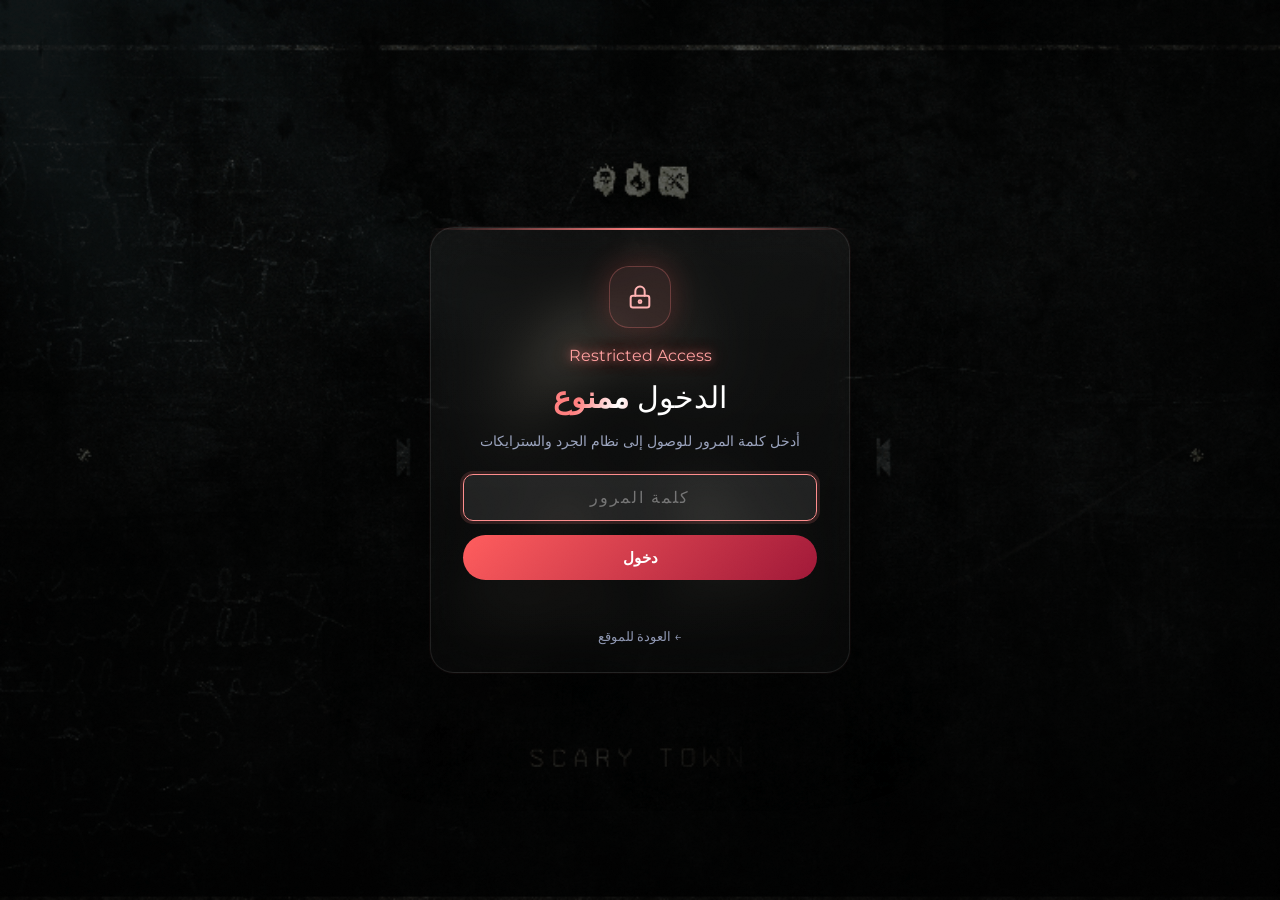
==== commit 1e0337c7: "staff.html" ====
--- a/staff.html
+++ b/staff.html
@@ -22,7 +22,7 @@
   <form class="gate-card" id="gateForm" autocomplete="off">
     <div class="gate-ic"><svg viewBox="0 0 24 24" fill="none" stroke="currentColor" stroke-width="1.7" stroke-linecap="round" stroke-linejoin="round" aria-hidden="true"><rect x="4" y="11" width="16" height="10" rx="2"/><path d="M8 11V7a4 4 0 0 1 8 0v4"/><circle cx="12" cy="16" r="1.2"/></svg></div>
     <p class="section-tag">Restricted Access</p>
-    <h1 class="gate-title">منطقة <strong>مقيّدة</strong></h1>
+    <h1 class="gate-title">الدخول <strong>ممنوع</strong></h1>
     <p class="gate-sub">أدخل كلمة المرور للوصول إلى نظام الجرد والسترايكات</p>
     <input class="ad-input gate-input" id="gatePw" type="password" placeholder="كلمة المرور" autocomplete="off" dir="ltr">
     <button class="ad-btn pri gate-btn" type="submit">دخول</button>
